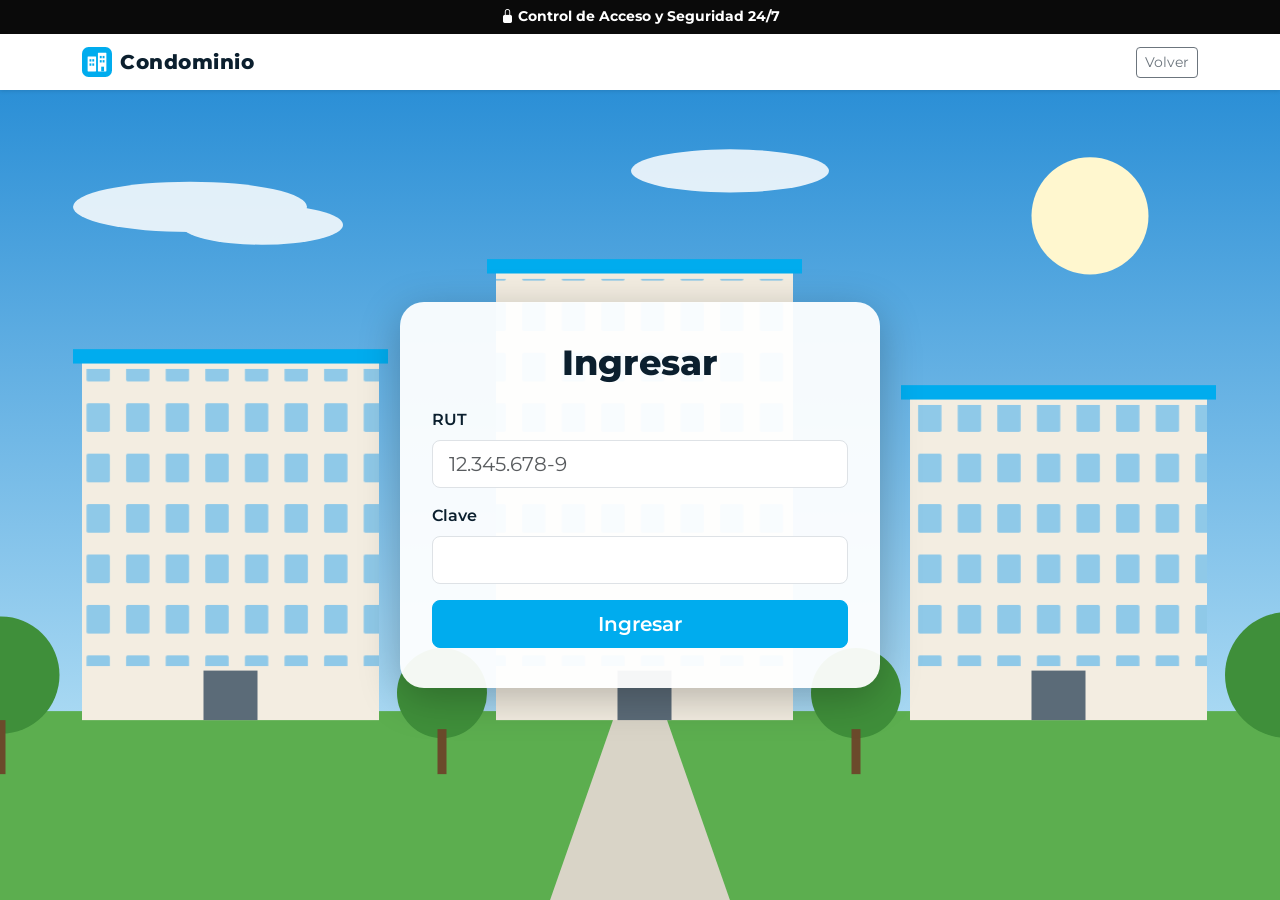
==== app.html @ 9a3b5a20 "Add files via upload" ====
<!DOCTYPE html><html lang="es"><head><title>Condominio | Registro de Visitas</title><meta charset="utf-8"><meta name="viewport" content="width=device-width,initial-scale=1"><link rel="icon" type="image/svg+xml" href="img/logo.svg">
<link href="https://cdn.jsdelivr.net/npm/bootstrap@5.3.3/dist/css/bootstrap.min.css" rel="stylesheet"><link href="https://cdn.jsdelivr.net/npm/bootstrap-icons@1.11.3/font/bootstrap-icons.min.css" rel="stylesheet"><link href="https://fonts.googleapis.com/css2?family=Montserrat:wght@400;600;800&display=swap" rel="stylesheet"><link href="css/styles.css" rel="stylesheet">
<script src="js/config.js"></script><script src="js/utils.js"></script><script src="js/auth.js"></script><script>Auth.requireLogin()</script></head><body>
<div class="topbar"><i class="bi bi-lock-fill"></i> Control de Acceso y Seguridad 24/7</div>
<nav class="navbar navbar-expand-md"><div class="container"><span class="navbar-brand brand"><img src="img/logo.svg" width="30" alt=""> Condominio</span>
<button class="navbar-toggler" data-bs-toggle="collapse" data-bs-target="#m" aria-label="Menú"><span class="navbar-toggler-icon"></span></button>
<div class="collapse navbar-collapse" id="m">
<div class="d-md-none border-bottom py-2 mb-1 fw-bold"><i class="bi bi-person-circle uicon fs-4"></i> <span class="uname"></span></div>
<ul class="navbar-nav me-auto">
<li><button class="nav-link active" data-sec="registro"><i class="bi bi-journal-plus"></i> Registro de Visitas</button></li>
<li><button class="nav-link" data-sec="listado"><i class="bi bi-list-ul"></i> Listado de Visitas</button></li>
<li class="d-md-none"><button class="nav-link text-danger" onclick="Auth.logout()"><i class="bi bi-box-arrow-right"></i> Cerrar Sesión</button></li></ul>
<div class="dropdown d-none d-md-block"><button class="btn btn-light dropdown-toggle" data-bs-toggle="dropdown"><i class="bi bi-person-circle uicon fs-5"></i> <span class="uname"></span></button>
<ul class="dropdown-menu dropdown-menu-end"><li><span class="dropdown-item-text fw-bold uname"></span></li><li><hr class="dropdown-divider"></li><li><button class="dropdown-item text-danger" onclick="Auth.logout()"><i class="bi bi-box-arrow-right"></i> Cerrar sesión</button></li></ul></div>
</div></div></nav>
<main class="flex-fill">
<section id="sec-registro" class="container py-4"><div class="card shadow-sm mx-auto" style="max-width:760px"><div class="card-body p-4">
<h2 class="h4 mb-3">Registro de Visitas</h2>
<form id="f" novalidate class="row g-3">
<div class="col-md-6"><label class="form-label" for="rut">RUT *</label><input id="rut" class="form-control" maxlength="12" placeholder="12.345.678-9" autocomplete="off"><div class="invalid-feedback">RUT no válido</div></div>
<div class="col-md-6"></div>
<div class="col-md-6"><label class="form-label" for="nombre">Nombre *</label><input id="nombre" class="form-control" autocomplete="off"><div class="invalid-feedback">Solo letras</div></div>
<div class="col-md-6"><label class="form-label" for="apellidos">Apellidos *</label><input id="apellidos" class="form-control" autocomplete="off"><div class="invalid-feedback">Solo letras</div></div>
<div class="col-12"><div class="form-check"><input type="checkbox" id="veh" class="form-check-input"><label class="form-check-label" for="veh">Viene en vehículo</label></div></div>
<div class="col-md-6 d-none" id="patw"><label class="form-label" for="pat">Patente *</label><input id="pat" class="form-control text-uppercase" maxlength="7" placeholder="ABCD12" autocomplete="off"><div class="invalid-feedback">Patente obligatoria (5 a 7 caracteres)</div></div>
<div class="col-md-6"><label class="form-label" for="depto">Departamento *</label><select id="depto" class="form-select"><option value="">Seleccione…</option></select><div class="invalid-feedback">Seleccione un departamento</div></div>
<div class="col-md-6"><label class="form-label" for="torre">Torre *</label><select id="torre" class="form-select"><option value="">Seleccione…</option></select><div class="invalid-feedback">Seleccione una torre</div></div>
<div class="col-12"><label class="form-label" for="obs">Observación</label><textarea id="obs" class="form-control" rows="5" maxlength="300"></textarea><div class="form-text text-end"><span id="cnt">0</span>/300</div></div>
<div class="col-12"><button id="btn" class="btn btn-c btn-lg w-100">Registrar visita</button></div></form>
<div id="msg" class="mt-3"></div></div></div></section>
<section id="sec-listado" class="container py-4 d-none"><div class="card shadow-sm"><div class="card-body">
<div class="d-flex flex-wrap gap-2 justify-content-between mb-3"><h2 class="h4 m-0">Listado de Visitas</h2>
<div class="d-flex gap-2"><input id="q" class="form-control" placeholder="Buscar…"><!-- Botón Actualizar oculto: para mostrarlo, quite la clase d-none -->
<button id="rf" class="btn btn-c d-none" title="Actualizar"><i class="bi bi-arrow-clockwise"></i></button></div></div>
<div class="table-responsive"><table class="table table-striped table-hover align-middle small"><thead id="th"></thead><tbody id="tb"></tbody></table></div>
<div id="cn" class="text-secondary small"></div></div></div></section></main>
<script src="https://cdn.jsdelivr.net/npm/bootstrap@5.3.3/dist/js/bootstrap.bundle.min.js"></script><script src="js/app.js"></script></body></html>
---- css/styles.css ----
:root{--c:#00acee;--cd:#0086bb;--ink:#0b1f2e}
body{font-family:'Montserrat',system-ui,sans-serif;color:var(--ink);min-height:100vh;display:flex;flex-direction:column;background:#f2f7fa}
.topbar{background:#0a0a0a;color:#fff;text-align:center;font-weight:700;font-size:.9rem;padding:.4rem}
.navbar{background:#fff;box-shadow:0 1px 4px rgba(0,0,0,.12)}
.brand{font-weight:800;letter-spacing:.5px;display:flex;align-items:center;gap:.5rem;color:var(--ink)!important}
.btn-c{background:var(--c);border-color:var(--c);color:#fff;font-weight:600}
.btn-c:hover,.btn-c:disabled{background:var(--cd);border-color:var(--cd);color:#fff}
.hero{flex:1;display:flex;align-items:center;justify-content:center;padding:2rem 1rem;background:url(../img/condominio.svg) center/cover no-repeat}
.card-glass{background:rgba(255,255,255,.94);border-radius:24px;padding:2.5rem 2rem;max-width:480px;width:100%;text-align:center;box-shadow:0 10px 40px rgba(0,0,0,.25)}
.card-glass h1{font-weight:800;font-size:clamp(1.6rem,5vw,2.2rem)}
.navbar .nav-link{background:none;border:0;font-weight:600}
.navbar .nav-link.active{color:var(--c)!important}
.uicon{color:var(--c)}
th{white-space:nowrap;background:var(--c)!important;color:#fff!important}
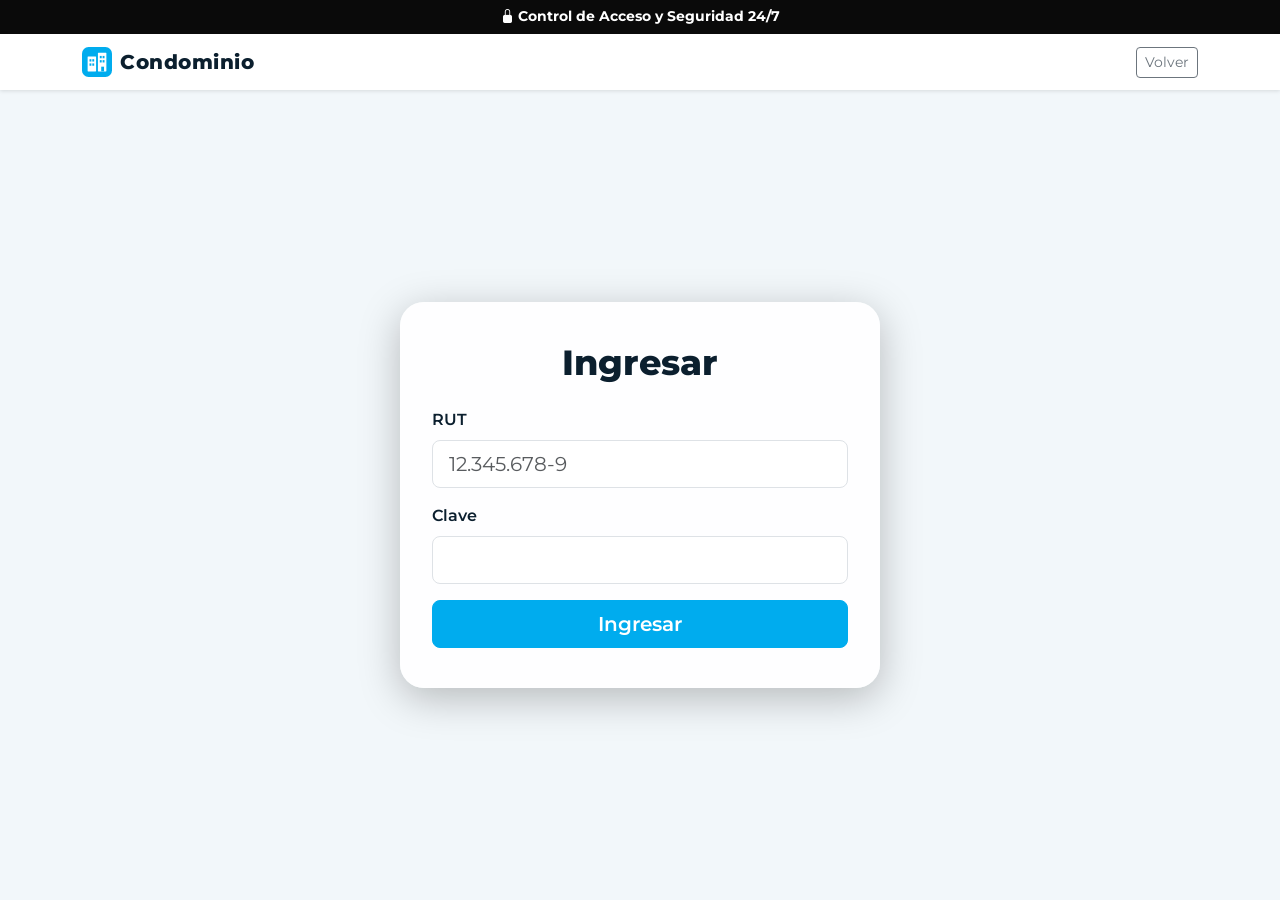
==== commit c2a1f5ff: "Fix RUT input placeholder in registration form" ====
--- a/app.html
+++ b/app.html
@@ -11,13 +11,13 @@
 <li><button class="nav-link" data-sec="listado"><i class="bi bi-list-ul"></i> Listado de Visitas</button></li>
 <li class="d-md-none"><button class="nav-link text-danger" onclick="Auth.logout()"><i class="bi bi-box-arrow-right"></i> Cerrar Sesión</button></li></ul>
 <div class="dropdown d-none d-md-block"><button class="btn btn-light dropdown-toggle" data-bs-toggle="dropdown"><i class="bi bi-person-circle uicon fs-5"></i> <span class="uname"></span></button>
-<ul class="dropdown-menu dropdown-menu-end"><li><span class="dropdown-item-text fw-bold uname"></span></li><li><hr class="dropdown-divider"></li><li><button class="dropdown-item text-danger" onclick="Auth.logout()"><i class="bi bi-box-arrow-right"></i> Cerrar sesión</button></li></ul></div>
+<ul class="dropdown-menu dropdown-menu-end"><li><button class="dropdown-item text-danger" onclick="Auth.logout()"><i class="bi bi-box-arrow-right"></i> Cerrar sesión</button></li></ul></div>
 </div></div></nav>
 <main class="flex-fill">
 <section id="sec-registro" class="container py-4"><div class="card shadow-sm mx-auto" style="max-width:760px"><div class="card-body p-4">
 <h2 class="h4 mb-3">Registro de Visitas</h2>
 <form id="f" novalidate class="row g-3">
-<div class="col-md-6"><label class="form-label" for="rut">RUT *</label><input id="rut" class="form-control" maxlength="12" placeholder="12.345.678-9" autocomplete="off"><div class="invalid-feedback">RUT no válido</div></div>
+<div class="col-md-6"><label class="form-label" for="rut">RUT *</label><input id="rut" class="form-control" maxlength="12" placeholder="Rut" autocomplete="off"><div class="invalid-feedback">RUT no válido</div></div>
 <div class="col-md-6"></div>
 <div class="col-md-6"><label class="form-label" for="nombre">Nombre *</label><input id="nombre" class="form-control" autocomplete="off"><div class="invalid-feedback">Solo letras</div></div>
 <div class="col-md-6"><label class="form-label" for="apellidos">Apellidos *</label><input id="apellidos" class="form-control" autocomplete="off"><div class="invalid-feedback">Solo letras</div></div>
@@ -34,4 +34,7 @@
 <button id="rf" class="btn btn-c d-none" title="Actualizar"><i class="bi bi-arrow-clockwise"></i></button></div></div>
 <div class="table-responsive"><table class="table table-striped table-hover align-middle small"><thead id="th"></thead><tbody id="tb"></tbody></table></div>
 <div id="cn" class="text-secondary small"></div></div></div></section></main>
+<div class="modal fade" id="mdl" tabindex="-1" data-bs-backdrop="static" data-bs-keyboard="false"><div class="modal-dialog modal-dialog-centered"><div class="modal-content text-center p-4 border-0 shadow">
+<i id="mi" class="bi" style="font-size:4.5rem"></i><h4 id="mt" class="fw-bold mt-2"></h4><p id="mp" class="text-secondary"></p>
+<button id="mb" class="btn btn-lg px-5 mx-auto" data-bs-dismiss="modal">Aceptar</button></div></div></div>
 <script src="https://cdn.jsdelivr.net/npm/bootstrap@5.3.3/dist/js/bootstrap.bundle.min.js"></script><script src="js/app.js"></script></body></html>
--- a/css/styles.css
+++ b/css/styles.css
@@ -5,7 +5,7 @@
 .brand{font-weight:800;letter-spacing:.5px;display:flex;align-items:center;gap:.5rem;color:var(--ink)!important}
 .btn-c{background:var(--c);border-color:var(--c);color:#fff;font-weight:600}
 .btn-c:hover,.btn-c:disabled{background:var(--cd);border-color:var(--cd);color:#fff}
-.hero{flex:1;display:flex;align-items:center;justify-content:center;padding:2rem 1rem;background:url(../img/condominio.svg) center/cover no-repeat}
+.hero{flex:1;display:flex;align-items:center;justify-content:center;padding:2rem 1rem;background:url(https://images.unsplash.com/photo-1545324418-cc1a3fa10c00?q=80&w=1600&auto=format&fit=crop) center/cover no-repeat}
 .card-glass{background:rgba(255,255,255,.94);border-radius:24px;padding:2.5rem 2rem;max-width:480px;width:100%;text-align:center;box-shadow:0 10px 40px rgba(0,0,0,.25)}
 .card-glass h1{font-weight:800;font-size:clamp(1.6rem,5vw,2.2rem)}
 .navbar .nav-link{background:none;border:0;font-weight:600}
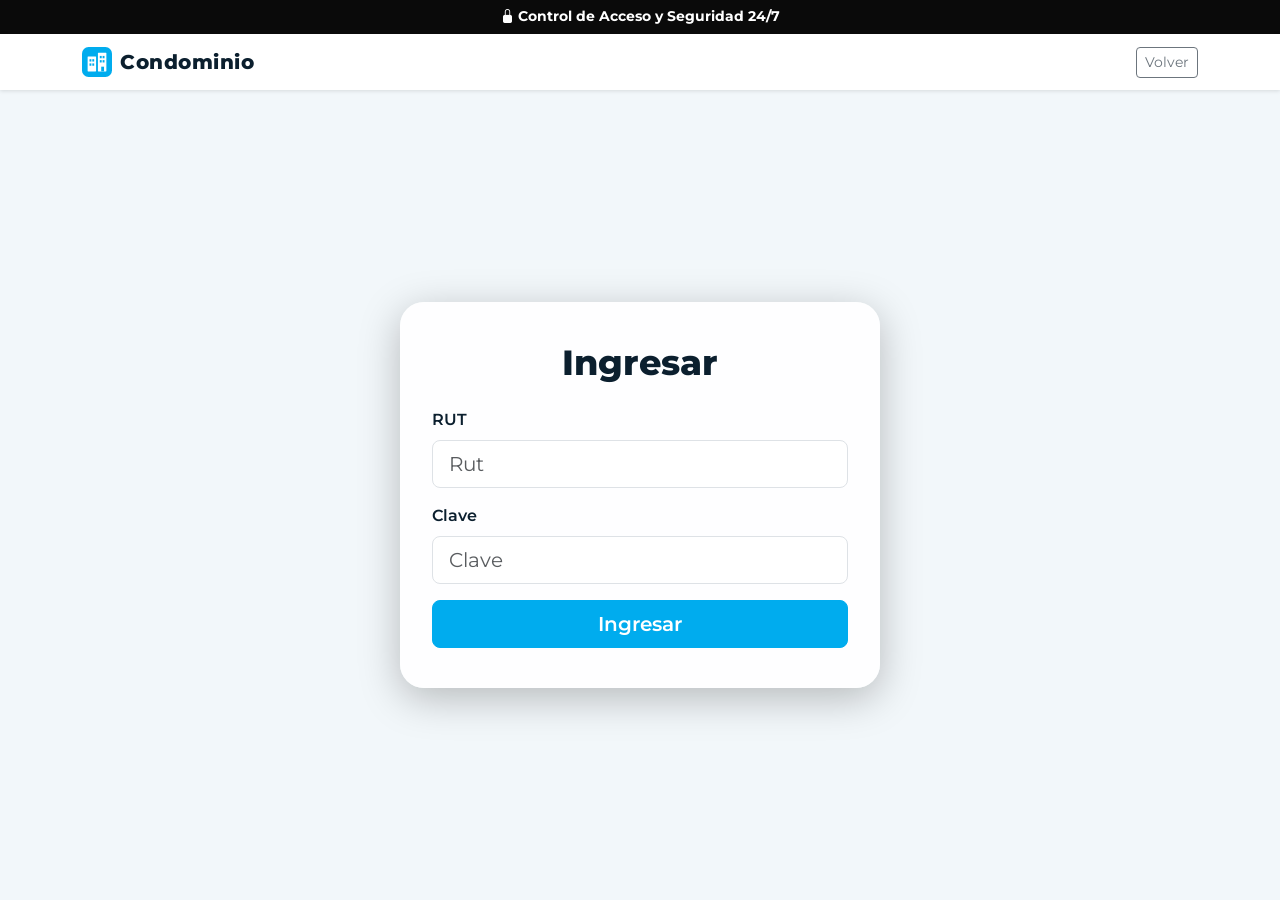
==== commit a254960b: "Add placeholders to form input fields" ====
--- a/app.html
+++ b/app.html
@@ -19,13 +19,13 @@
 <form id="f" novalidate class="row g-3">
 <div class="col-md-6"><label class="form-label" for="rut">RUT *</label><input id="rut" class="form-control" maxlength="12" placeholder="Rut" autocomplete="off"><div class="invalid-feedback">RUT no válido</div></div>
 <div class="col-md-6"></div>
-<div class="col-md-6"><label class="form-label" for="nombre">Nombre *</label><input id="nombre" class="form-control" autocomplete="off"><div class="invalid-feedback">Solo letras</div></div>
-<div class="col-md-6"><label class="form-label" for="apellidos">Apellidos *</label><input id="apellidos" class="form-control" autocomplete="off"><div class="invalid-feedback">Solo letras</div></div>
+<div class="col-md-6"><label class="form-label" for="nombre">Nombre *</label><input id="nombre"  placeholder="Nombre" class="form-control" autocomplete="off"><div class="invalid-feedback">Solo letras</div></div>
+<div class="col-md-6"><label class="form-label" for="apellidos">Apellidos *</label><input id="apellidos" placeholder="Apellido" class="form-control" autocomplete="off"><div class="invalid-feedback">Solo letras</div></div>
 <div class="col-12"><div class="form-check"><input type="checkbox" id="veh" class="form-check-input"><label class="form-check-label" for="veh">Viene en vehículo</label></div></div>
 <div class="col-md-6 d-none" id="patw"><label class="form-label" for="pat">Patente *</label><input id="pat" class="form-control text-uppercase" maxlength="7" placeholder="ABCD12" autocomplete="off"><div class="invalid-feedback">Patente obligatoria (5 a 7 caracteres)</div></div>
 <div class="col-md-6"><label class="form-label" for="depto">Departamento *</label><select id="depto" class="form-select"><option value="">Seleccione…</option></select><div class="invalid-feedback">Seleccione un departamento</div></div>
 <div class="col-md-6"><label class="form-label" for="torre">Torre *</label><select id="torre" class="form-select"><option value="">Seleccione…</option></select><div class="invalid-feedback">Seleccione una torre</div></div>
-<div class="col-12"><label class="form-label" for="obs">Observación</label><textarea id="obs" class="form-control" rows="5" maxlength="300"></textarea><div class="form-text text-end"><span id="cnt">0</span>/300</div></div>
+<div class="col-12"><label class="form-label" for="obs">Observación</label><textarea id="obs"  placeholder="Observación" class="form-control" rows="5" maxlength="300"></textarea><div class="form-text text-end"><span id="cnt">0</span>/300</div></div>
 <div class="col-12"><button id="btn" class="btn btn-c btn-lg w-100">Registrar visita</button></div></form>
 <div id="msg" class="mt-3"></div></div></div></section>
 <section id="sec-listado" class="container py-4 d-none"><div class="card shadow-sm"><div class="card-body">
